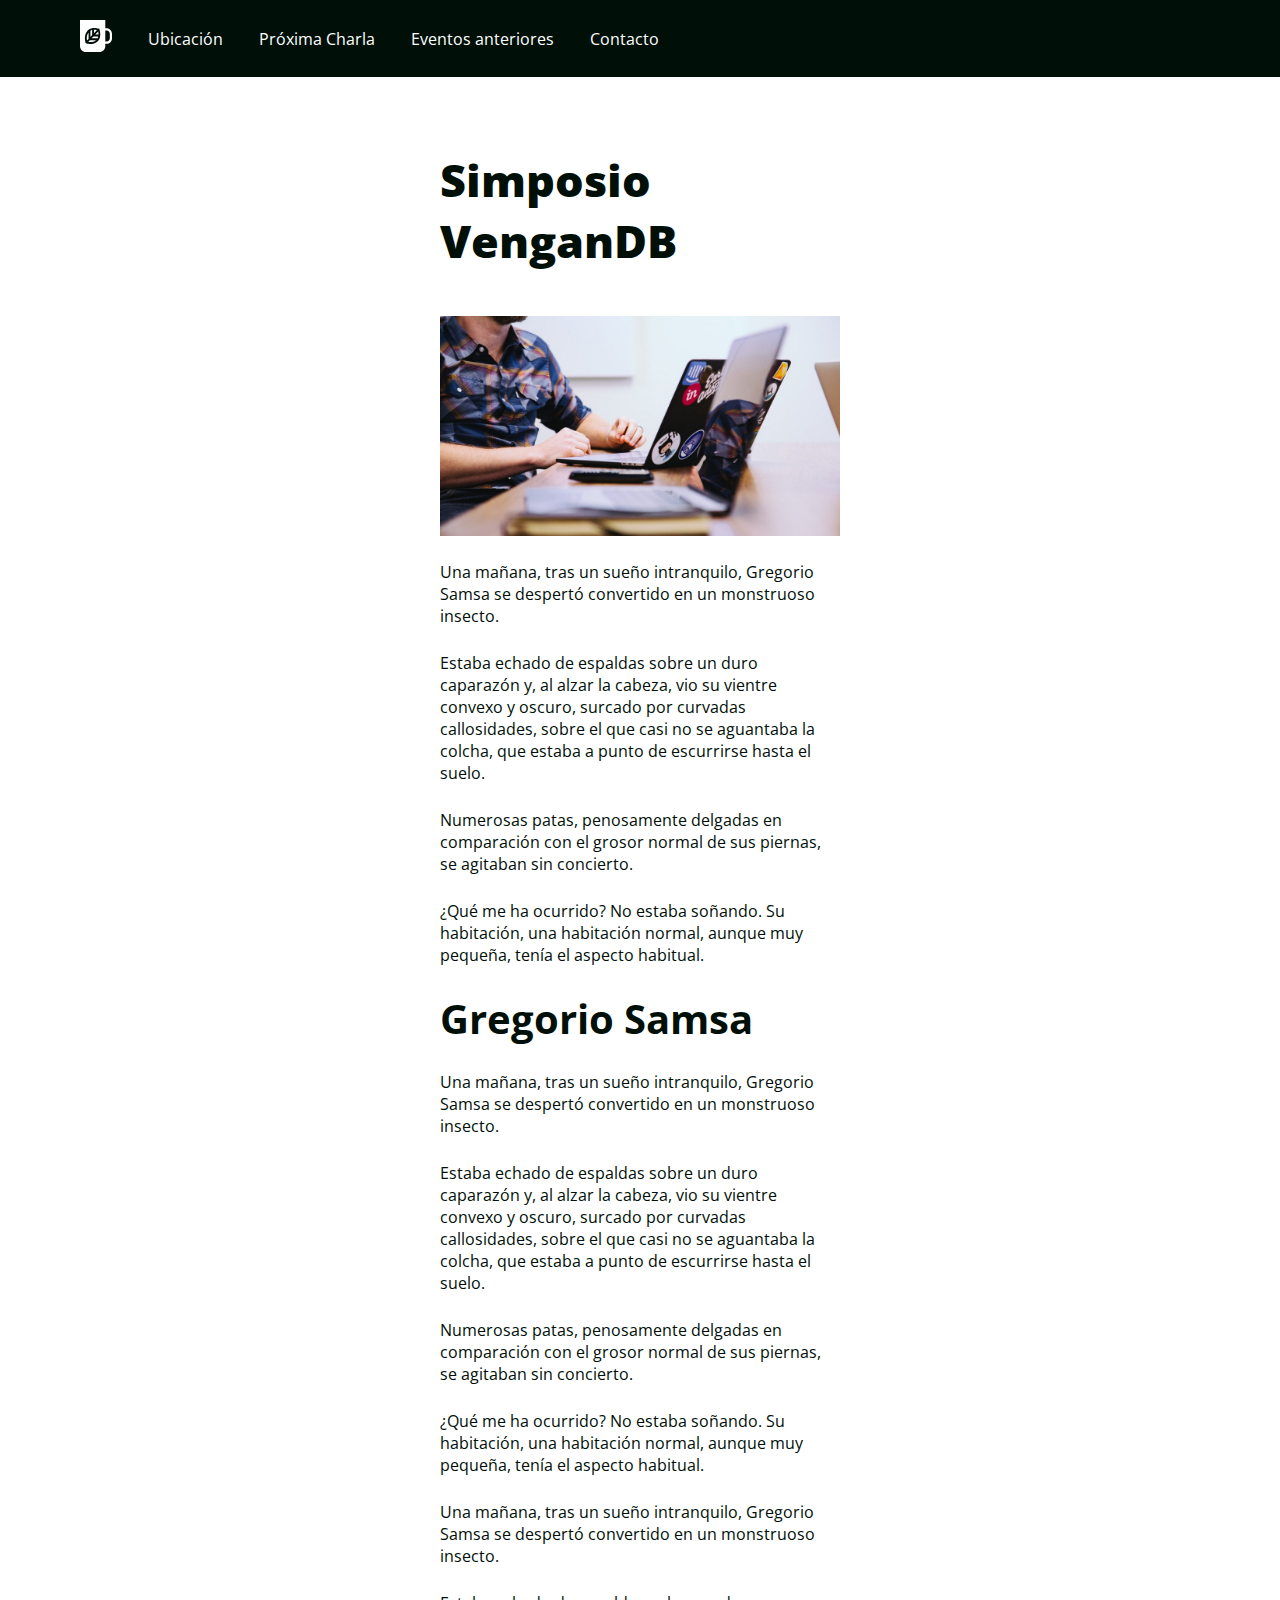
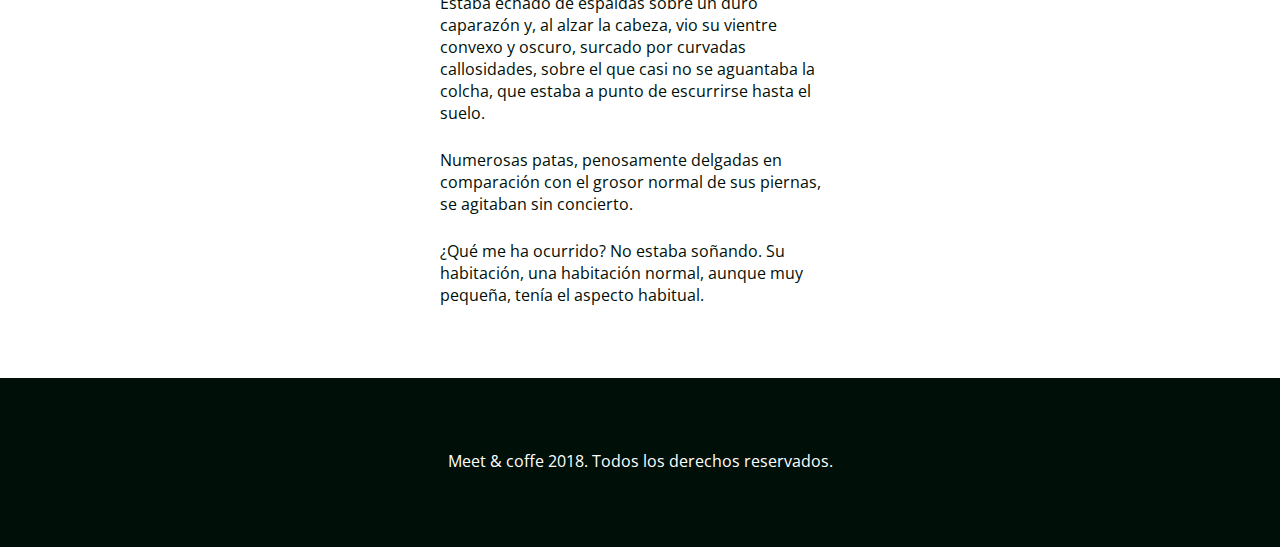
==== evento01.html @ edf78653 "finish project" ====
<!DOCTYPE html>
<html lang="en">
<head>
    <title>Meet & Coffee</title>
	<meta charset="utf-8">
	<link rel="shortcut icon" type="image/png" href="assets/img/favicon.png">
	<meta name="author" content="Joel Fereira">
	<meta name="description" content="Comparte tus conocimientos tomando café">
	<meta name="keywords" content="charlas, eventos, simposios, tecnología, co-work">
	<link href="https://fonts.googleapis.com/css?family=Open+Sans:400,700,800" rel="stylesheet">
	<link rel="stylesheet" href="https://use.fontawesome.com/releases/v5.6.3/css/all.css" integrity="sha384-UHRtZLI+pbxtHCWp1t77Bi1L4ZtiqrqD80Kn4Z8NTSRyMA2Fd33n5dQ8lWUE00s/" crossorigin="anonymous">
	<link rel="stylesheet" href="assets/css/style.css">
	<link rel="stylesheet" href="assets/css/evento01.css">
</head>
<body class="evento01">
    <nav class="oscuro">
		<ul>
			<li class="icono"><a href="index.html">
				<svg xmlns="http://www.w3.org/2000/svg" viewBox="0 0 44 44"><path d="M11.8 26l-2.2 2.3c-.5-2.9-.7-7.5 2.2-11.2V26zm-.4 4.1c2.7.5 7.2.7 10.6-2.3h-8.5l-2.1 2.3zm5.3-16.2c-.8.2-1.7.5-2.4.9v8.5l2.4-2.6v-6.8zm2.5-.3v4.6l4-4.2c-1.1-.3-2.5-.5-4-.4zM16 25.2h8.1c.4-.8.7-1.7.9-2.6h-6.6L16 25.2zm28-6.1V25c0 4.3-3.3 7.8-7.4 7.8h-1.8v2.9c0 4.6-3.6 8.3-7.9 8.3h-19C3.6 44 0 40.3 0 35.7V0h34.8v11.4h1.8c4.1 0 7.4 3.5 7.4 7.7zm-16.2.9c.1-2.6-.4-5-.8-6.4-.2-.9-.4-1.4-.4-1.4s-.5-.2-1.4-.4c-1.4-.4-3.6-.9-6.1-.8-.8 0-1.7.1-2.5.3-.8.2-1.6.4-2.4.7-.9.4-1.7.8-2.5 1.5-.6.5-1.1 1-1.6 1.6-4.5 5.4-3.4 12.5-2.6 15.5.2.9.4 1.4.4 1.4s.5.2 1.4.4c2.8.8 9.6 2 14.7-2.7.6-.5 1.1-1.1 1.5-1.7.6-.8 1-1.7 1.4-2.6.3-.8.5-1.7.7-2.6.1-1.1.2-1.9.2-2.8zm13.2-.9c0-2.6-2-4.6-4.4-4.6h-1.8v15.1h1.8c2.4 0 4.4-2.1 4.4-4.6v-5.9zM21 20h4.4c0-1.6-.1-3-.4-4.2L21 20z"/></svg>
			</a></li>
			<li><a href="#ubicacion">Ubicación</a></li>
			<li><a href="#proxima-charla">Próxima Charla</a> </li>
			<li><a href="#eventos">Eventos anteriores</a></li>
			<li><a href="#contacto">Contacto</a></li>
		</ul>
	</nav>

	<section>
		<h1>Simposio VenganDB</h1>
		<img class="simposio-img" src="assets/img/post-1.jpg" alt="simposio-vegan">
		<p>
			Una mañana, tras un sueño intranquilo, Gregorio Samsa se despertó convertido en un monstruoso insecto.
		</p>
		<p>
			Estaba echado de espaldas sobre un duro caparazón y, al alzar la cabeza, vio su vientre convexo y oscuro, surcado por curvadas callosidades, sobre el que casi no se aguantaba la colcha, que estaba a punto de escurrirse hasta el suelo.
		</p>
		<p>
			Numerosas patas, penosamente delgadas en comparación con el grosor normal de sus piernas, se agitaban sin concierto.
		</p>
		<p>
			¿Qué me ha ocurrido? No estaba soñando. Su habitación, una habitación normal, aunque muy pequeña, tenía el aspecto habitual.
		</p>
		<h2>Gregorio Samsa</h2>
		<p>
			Una mañana, tras un sueño intranquilo, Gregorio Samsa se despertó convertido en un monstruoso insecto.
		</p>
		<p>
			Estaba echado de espaldas sobre un duro caparazón y, al alzar la cabeza, vio su vientre convexo y oscuro, surcado por curvadas callosidades, sobre el que casi no se aguantaba la colcha, que estaba a punto de escurrirse hasta el suelo.
		</p>
		<p>
			Numerosas patas, penosamente delgadas en comparación con el grosor normal de sus piernas, se agitaban sin concierto.
		</p>
		<p>
			¿Qué me ha ocurrido? No estaba soñando. Su habitación, una habitación normal, aunque muy pequeña, tenía el aspecto habitual.
		</p>
		<p>
			Una mañana, tras un sueño intranquilo, Gregorio Samsa se despertó convertido en un monstruoso insecto.
		</p>
		<p>
			Estaba echado de espaldas sobre un duro caparazón y, al alzar la cabeza, vio su vientre convexo y oscuro, surcado por curvadas callosidades, sobre el que casi no se aguantaba la colcha, que estaba a punto de escurrirse hasta el suelo.
		</p>
		<p>
			Numerosas patas, penosamente delgadas en comparación con el grosor normal de sus piernas, se agitaban sin concierto.
		</p>
		<p>
			¿Qué me ha ocurrido? No estaba soñando. Su habitación, una habitación normal, aunque muy pequeña, tenía el aspecto habitual.
		</p>
	</section>

    <footer id="contacto" class="oscuro">
		<a href="https://github.com"><i class="fab fa-github-square fa-5x"></i></a>
		<a href="https://twitter.com"><i class="fab fa-twitter-square fa-5x"></i></a>
		<a href="https://www.linkedin.com"><i class="fab fa-linkedin fa-5x"></i></a>
	  <p>Meet & coffe 2018. Todos los derechos reservados.</p>
	</footer>
</body>
</html>
---- assets/css/style.css ----
body {
  text-align: center;
  color: #000f08;
  margin: 0;
  font-family: 'Open Sans', sans-serif;
}

body * {
  margin: 0;
  border: 0;
  padding: 0;
}

h1 {
  font-weight: 800;
  font-size: 3.75em;
  margin-bottom: 0.25em;
}

h2 {
  font-weight: 700;
  font-size: 2.5em;
}

h3 {
  font-size: 2em;
}

h4 {
  font-size: 1.75em;
}

h5 {
  font-size: 1.25em;
}

.subtitulo, h4, h5 {
  font-weight: 400;
}

#ubicacion h2 {
  margin: 1em auto;
}

.sweet-brown h3, .sweet-brown h5 {
  margin-bottom: 0.5em;
}

#eventos h2 {
  margin-bottom: 1em;
}

#eventos h3 {
  margin: 1em auto;
}

.oscuro {
  background: #000f08;
  color: #ffffff;
}

.oscuro a{
  color: #ffffff;
  text-decoration: none;
}


.sweet-brown {
  text-align: left;
  background: #a4452c;
  color: #ffffff;
  padding: 3.125rem;
  white-space: nowrap;
}

.hero-section {
  text-align: right;
  background-image: url('../img/bg-hero.png');
  background-repeat: no-repeat;
  background-size: cover;
  color: #ffffff;
  text-shadow: 0.125em 0.25em 0.125em #707070;
  padding: 6.25rem 3.125rem;
}

section, footer {
  margin-top: 4.5rem;
}

footer {
  padding: 3.125rem;
}

.centrado {
  width: 75%;
  margin: 0 auto;
}

.charla-speaker, .charla-texto, .evento {
  display: inline-block;
}

.charla-speaker{
  width: 25%;
  vertical-align: middle;
}

.charla-texto  {
  width: 72.5%;
  vertical-align: middle;
  margin-left: 2.5%;
  white-space: normal;
}

.evento {
  width: 30%;
}

.evento img {
  width: 75%;
}

nav {
  text-align: left;
  padding: 1.25rem 4rem;
  position: fixed;
  width: 100vw;
}

nav ul {
  list-style-type: none;
}

nav ul li {
  display: inline-block;
  margin: 0 1em;
  vertical-align: middle;
}

.icono {
  width: 2rem;
}

.icono svg {
  fill: #ffffff;
}

footer i {
  margin: 0 0.25em 0.5em 0.25em;
}
---- assets/css/evento01.css ----
.evento01{
    padding-top: 77px;
}

.evento01 nav{
    top: 0;
}

.evento01 section{
    padding: 0 440px;
    text-align: left;
}

.evento01 h1{
    margin: 50px 0 25px 0;
    font-size: 45px;
}

.evento01 h2{
    margin: 25px 0;
    font-size: 40px;
}

.evento01 p{
    margin-bottom: 25px;
}

.simposio-img {
    width: 100%;
    height: auto;
    margin: 20px 0;
}
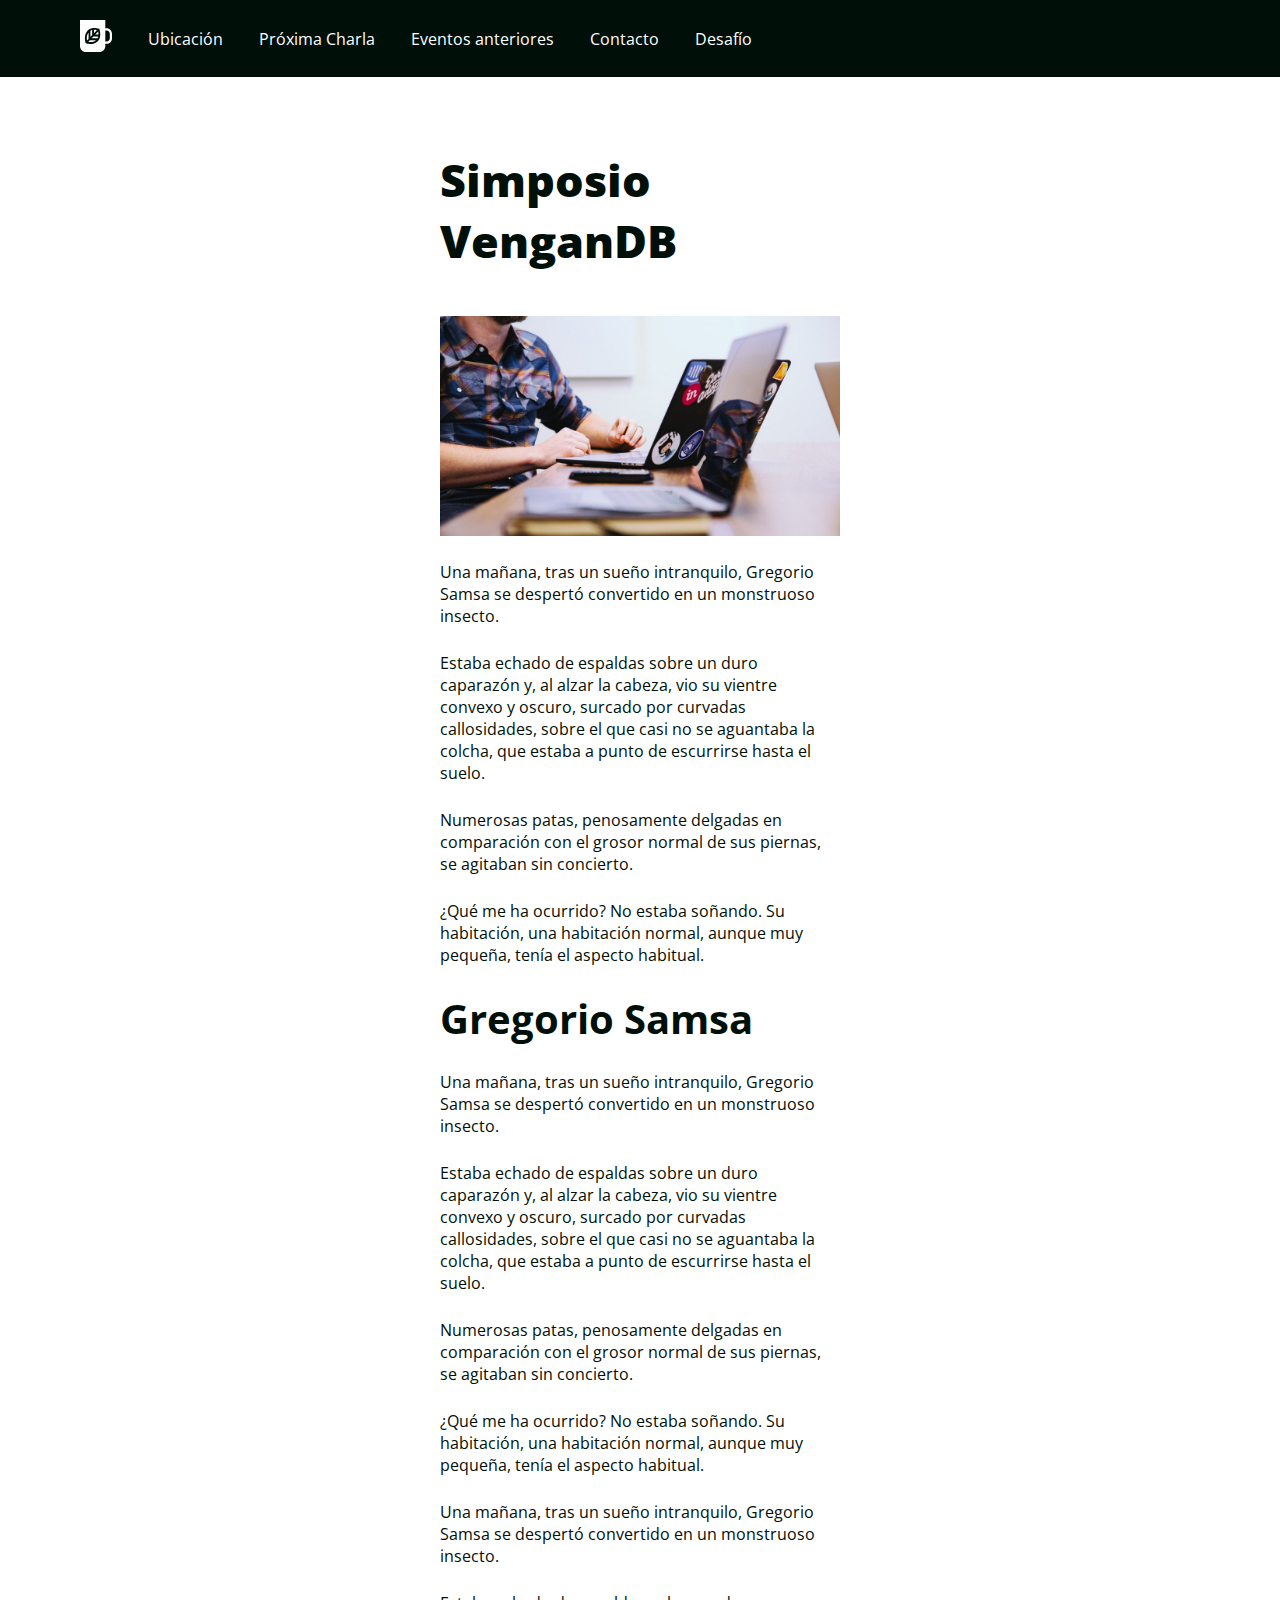
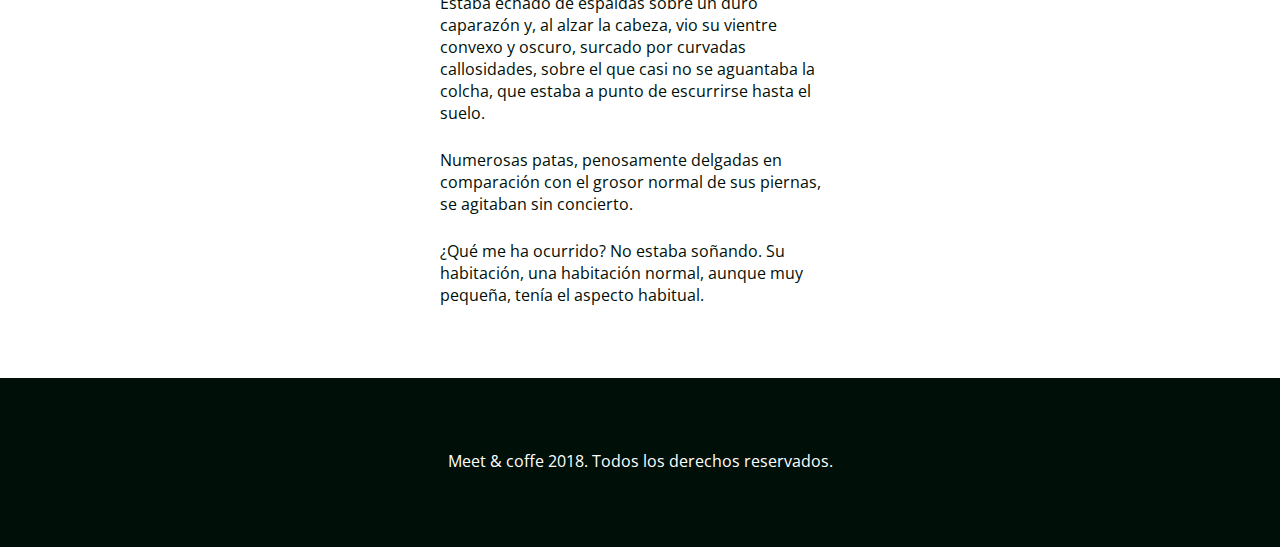
==== commit 87f9791d: "adding link to route" ====
--- a/evento01.html
+++ b/evento01.html
@@ -8,7 +8,12 @@
 	<meta name="description" content="Comparte tus conocimientos tomando café">
 	<meta name="keywords" content="charlas, eventos, simposios, tecnología, co-work">
 	<link href="https://fonts.googleapis.com/css?family=Open+Sans:400,700,800" rel="stylesheet">
-	<link rel="stylesheet" href="https://use.fontawesome.com/releases/v5.6.3/css/all.css" integrity="sha384-UHRtZLI+pbxtHCWp1t77Bi1L4ZtiqrqD80Kn4Z8NTSRyMA2Fd33n5dQ8lWUE00s/" crossorigin="anonymous">
+	<link 
+		rel="stylesheet" 
+		href="https://use.fontawesome.com/releases/v5.6.3/css/all.css" 
+		integrity="sha384-UHRtZLI+pbxtHCWp1t77Bi1L4ZtiqrqD80Kn4Z8NTSRyMA2Fd33n5dQ8lWUE00s/" 
+		crossorigin="anonymous"
+	>
 	<link rel="stylesheet" href="assets/css/style.css">
 	<link rel="stylesheet" href="assets/css/evento01.css">
 </head>
@@ -16,12 +21,15 @@
     <nav class="oscuro">
 		<ul>
 			<li class="icono"><a href="index.html">
-				<svg xmlns="http://www.w3.org/2000/svg" viewBox="0 0 44 44"><path d="M11.8 26l-2.2 2.3c-.5-2.9-.7-7.5 2.2-11.2V26zm-.4 4.1c2.7.5 7.2.7 10.6-2.3h-8.5l-2.1 2.3zm5.3-16.2c-.8.2-1.7.5-2.4.9v8.5l2.4-2.6v-6.8zm2.5-.3v4.6l4-4.2c-1.1-.3-2.5-.5-4-.4zM16 25.2h8.1c.4-.8.7-1.7.9-2.6h-6.6L16 25.2zm28-6.1V25c0 4.3-3.3 7.8-7.4 7.8h-1.8v2.9c0 4.6-3.6 8.3-7.9 8.3h-19C3.6 44 0 40.3 0 35.7V0h34.8v11.4h1.8c4.1 0 7.4 3.5 7.4 7.7zm-16.2.9c.1-2.6-.4-5-.8-6.4-.2-.9-.4-1.4-.4-1.4s-.5-.2-1.4-.4c-1.4-.4-3.6-.9-6.1-.8-.8 0-1.7.1-2.5.3-.8.2-1.6.4-2.4.7-.9.4-1.7.8-2.5 1.5-.6.5-1.1 1-1.6 1.6-4.5 5.4-3.4 12.5-2.6 15.5.2.9.4 1.4.4 1.4s.5.2 1.4.4c2.8.8 9.6 2 14.7-2.7.6-.5 1.1-1.1 1.5-1.7.6-.8 1-1.7 1.4-2.6.3-.8.5-1.7.7-2.6.1-1.1.2-1.9.2-2.8zm13.2-.9c0-2.6-2-4.6-4.4-4.6h-1.8v15.1h1.8c2.4 0 4.4-2.1 4.4-4.6v-5.9zM21 20h4.4c0-1.6-.1-3-.4-4.2L21 20z"/></svg>
+				<svg xmlns="http://www.w3.org/2000/svg" viewBox="0 0 44 44">
+					<path d="M11.8 26l-2.2 2.3c-.5-2.9-.7-7.5 2.2-11.2V26zm-.4 4.1c2.7.5 7.2.7 10.6-2.3h-8.5l-2.1 2.3zm5.3-16.2c-.8.2-1.7.5-2.4.9v8.5l2.4-2.6v-6.8zm2.5-.3v4.6l4-4.2c-1.1-.3-2.5-.5-4-.4zM16 25.2h8.1c.4-.8.7-1.7.9-2.6h-6.6L16 25.2zm28-6.1V25c0 4.3-3.3 7.8-7.4 7.8h-1.8v2.9c0 4.6-3.6 8.3-7.9 8.3h-19C3.6 44 0 40.3 0 35.7V0h34.8v11.4h1.8c4.1 0 7.4 3.5 7.4 7.7zm-16.2.9c.1-2.6-.4-5-.8-6.4-.2-.9-.4-1.4-.4-1.4s-.5-.2-1.4-.4c-1.4-.4-3.6-.9-6.1-.8-.8 0-1.7.1-2.5.3-.8.2-1.6.4-2.4.7-.9.4-1.7.8-2.5 1.5-.6.5-1.1 1-1.6 1.6-4.5 5.4-3.4 12.5-2.6 15.5.2.9.4 1.4.4 1.4s.5.2 1.4.4c2.8.8 9.6 2 14.7-2.7.6-.5 1.1-1.1 1.5-1.7.6-.8 1-1.7 1.4-2.6.3-.8.5-1.7.7-2.6.1-1.1.2-1.9.2-2.8zm13.2-.9c0-2.6-2-4.6-4.4-4.6h-1.8v15.1h1.8c2.4 0 4.4-2.1 4.4-4.6v-5.9zM21 20h4.4c0-1.6-.1-3-.4-4.2L21 20z"/>
+				</svg>
 			</a></li>
 			<li><a href="#ubicacion">Ubicación</a></li>
 			<li><a href="#proxima-charla">Próxima Charla</a> </li>
 			<li><a href="#eventos">Eventos anteriores</a></li>
 			<li><a href="#contacto">Contacto</a></li>
+			<li><a href="evento01.html">Desafío</a></li>
 		</ul>
 	</nav>
 
@@ -32,38 +40,50 @@
 			Una mañana, tras un sueño intranquilo, Gregorio Samsa se despertó convertido en un monstruoso insecto.
 		</p>
 		<p>
-			Estaba echado de espaldas sobre un duro caparazón y, al alzar la cabeza, vio su vientre convexo y oscuro, surcado por curvadas callosidades, sobre el que casi no se aguantaba la colcha, que estaba a punto de escurrirse hasta el suelo.
+			Estaba echado de espaldas sobre un duro caparazón y, al alzar la cabeza, vio su vientre convexo y oscuro, 
+			surcado por curvadas callosidades, sobre el que casi no se aguantaba la colcha, 
+			que estaba a punto de escurrirse hasta el suelo.
 		</p>
 		<p>
-			Numerosas patas, penosamente delgadas en comparación con el grosor normal de sus piernas, se agitaban sin concierto.
+			Numerosas patas, penosamente delgadas en comparación con el grosor normal de sus piernas, 
+			se agitaban sin concierto.
 		</p>
 		<p>
-			¿Qué me ha ocurrido? No estaba soñando. Su habitación, una habitación normal, aunque muy pequeña, tenía el aspecto habitual.
+			¿Qué me ha ocurrido? No estaba soñando. Su habitación, una habitación normal, aunque muy pequeña, 
+			tenía el aspecto habitual.
 		</p>
 		<h2>Gregorio Samsa</h2>
 		<p>
 			Una mañana, tras un sueño intranquilo, Gregorio Samsa se despertó convertido en un monstruoso insecto.
 		</p>
 		<p>
-			Estaba echado de espaldas sobre un duro caparazón y, al alzar la cabeza, vio su vientre convexo y oscuro, surcado por curvadas callosidades, sobre el que casi no se aguantaba la colcha, que estaba a punto de escurrirse hasta el suelo.
+			Estaba echado de espaldas sobre un duro caparazón y, al alzar la cabeza, vio su vientre convexo y oscuro, 
+			surcado por curvadas callosidades, sobre el que casi no se aguantaba la colcha, 
+			que estaba a punto de escurrirse hasta el suelo.
 		</p>
 		<p>
-			Numerosas patas, penosamente delgadas en comparación con el grosor normal de sus piernas, se agitaban sin concierto.
+			Numerosas patas, penosamente delgadas en comparación con el grosor normal de sus piernas, 
+			se agitaban sin concierto.
 		</p>
 		<p>
-			¿Qué me ha ocurrido? No estaba soñando. Su habitación, una habitación normal, aunque muy pequeña, tenía el aspecto habitual.
+			¿Qué me ha ocurrido? No estaba soñando. Su habitación, una habitación normal, aunque muy pequeña, 
+			tenía el aspecto habitual.
 		</p>
 		<p>
 			Una mañana, tras un sueño intranquilo, Gregorio Samsa se despertó convertido en un monstruoso insecto.
 		</p>
 		<p>
-			Estaba echado de espaldas sobre un duro caparazón y, al alzar la cabeza, vio su vientre convexo y oscuro, surcado por curvadas callosidades, sobre el que casi no se aguantaba la colcha, que estaba a punto de escurrirse hasta el suelo.
+			Estaba echado de espaldas sobre un duro caparazón y, al alzar la cabeza, vio su vientre convexo y oscuro, 
+			surcado por curvadas callosidades, sobre el que casi no se aguantaba la colcha, 
+			que estaba a punto de escurrirse hasta el suelo.
 		</p>
 		<p>
-			Numerosas patas, penosamente delgadas en comparación con el grosor normal de sus piernas, se agitaban sin concierto.
+			Numerosas patas, penosamente delgadas en comparación con el grosor normal de sus piernas, 
+			se agitaban sin concierto.
 		</p>
 		<p>
-			¿Qué me ha ocurrido? No estaba soñando. Su habitación, una habitación normal, aunque muy pequeña, tenía el aspecto habitual.
+			¿Qué me ha ocurrido? No estaba soñando. Su habitación, una habitación normal, aunque muy pequeña, 
+			tenía el aspecto habitual.
 		</p>
 	</section>
 
